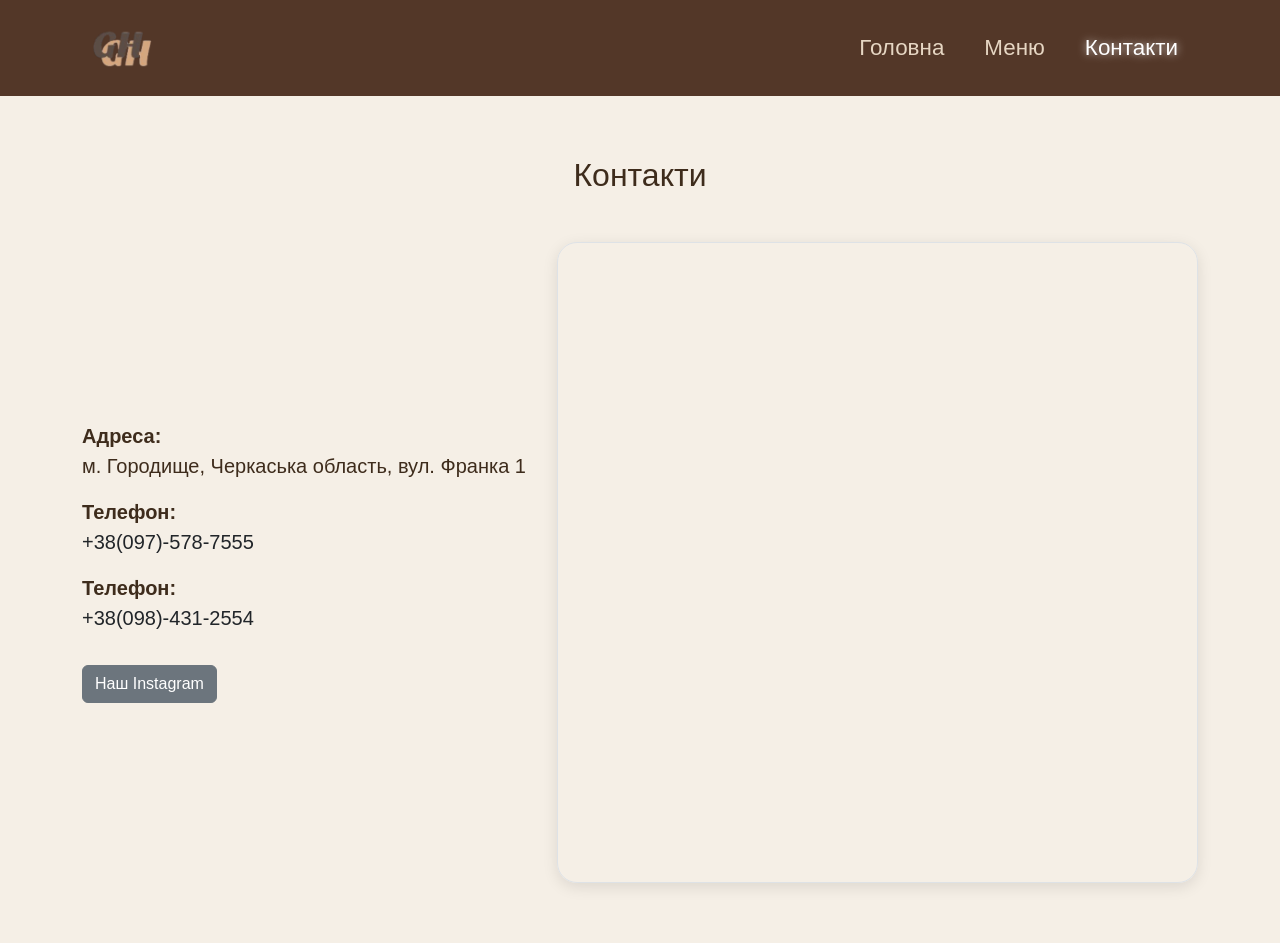
==== contacts.html @ 13717b5b "Add IDs to menu category headings" ====
<!DOCTYPE html>
<html lang="uk">
<head>
  <meta charset="UTF-8">
  <title>Контакти</title>
  <meta name="viewport" content="width=device-width, initial-scale=1">
  <link rel="icon" type="image/x-icon" href="favicon.png/favicons/favicon-16x16.png">
  <link href="https://cdn.jsdelivr.net/npm/bootstrap@5.3.3/dist/css/bootstrap.min.css" rel="stylesheet">
  <script src="https://cdn.jsdelivr.net/npm/bootstrap@5.3.3/dist/js/bootstrap.bundle.min.js"></script>
  <link rel="stylesheet" href="style.css">
</head>
<body>
<nav class="navbar navbar-expand-lg navbar-dark">
  <div class="container">
    <a class="navbar-brand" href="index.html">
      <img src="Logo 2.png" width="80">
    </a>
    <div class="collapse navbar-collapse show">
      <ul class="navbar-nav ms-auto">
        <li class="nav-item"><a class="nav-link" href="index.html">Головна</a></li>
        <li class="nav-item"><a class="nav-link" href="menu.html">Меню</a></li>
        <li class="nav-item"><a class="nav-link active" href="contacts.html">Контакти</a></li>
      </ul>
    </div>
  </div>
</nav>

<section class="section section-light">
  <div class="container">
    <h2 class="text-center mb-5">Контакти</h2>
    
    <div class="row g-4 align-items-center">
      <div class="col-md-5">
        <div class="contact-text">
          <p><strong>Адреса:</strong><br> м. Городище, Черкаська область, вул. Франка 1</p>
          <p><strong>Телефон:</strong><br> 
            <a href="tel:+380975787555" class="text-decoration-none text-dark">+38(097)-578-7555</a>
          </p>
          <p><strong>Телефон:</strong><br> 
            <a href="tel:+380984312554" class="text-decoration-none text-dark">+38(098)-431-2554</a>
          </p>
          <a href="https://www.instagram.com/gues_house/" target="_blank" class="btn btn-secondary mt-3">
             Наш Instagram
          </a>
        </div>
      </div>

      <div class="col-md-7">
        <div class="map-container" style="border-radius: 20px; overflow: hidden; box-shadow: 0 4px 15px rgba(0,0,0,0.1); border: 1px solid #dee2e6; aspect-ratio: 1 / 1;">
          <iframe 
            src="https://www.google.com/maps/embed?pb=!1m18!1m12!1m3!1d10409.43432483406!2d31.4502701349016!3d49.288550102102526!2m3!1f0!2f0!3f0!3m2!1i1024!2i768!4f13.1!3m3!1m2!1s0x40d16068ce5330b3%3A0xba3a51952649eae7!2z0JPQvtGB0YLQuNC90L3QuNC5INC00LLRltGA!5e0!3m2!1suk!2sua!4v1778504378162!5m2!1suk!2sua" 
            width="100%" 
            height="100%" 
            style="border:0; display: block;" 
            allowfullscreen="" 
            loading="lazy" 
            referrerpolicy="no-referrer-when-downgrade">
          </iframe>
        </div>
      </div>
    </div>
  </div>
</section>
</body>
</html>
---- style.css ----
html {
  scroll-behavior: smooth;
}

body {
  font-size: 1.25rem; /* Збільшено розмір всього тексту */
  margin: 0;
  font-family: "Segoe UI", sans-serif;
  color: #3e2c1c;
  background-color: #f5efe6;
}

/* NAVBAR */
.navbar {
  background-color: rgba(75, 46, 30, 0.95) !important;
}

.nav-link {
  font-size: 1.4rem !important; /* Збільшено розмір кнопок на панелі */
  padding: 10px 20px !important;
  color: #e6d6c3 !important;
  transition: all 0.3s ease;
}

/* ACTIVE NAV LINK */
.nav-link.active {
  color: #ffffff !important;
  text-shadow: 0 0 8px rgba(255, 255, 255, 0.7);
}

/* HERO */
.hero {
  position: relative;
  min-height: 100vh;
  padding: 80px 20px;
  display: flex;
  align-items: center;
  justify-content: center;
  text-align: center;
  color: #fff;

  /* 🔁 ТУТ МІНЯЄШ ФОТО */
  background-image: url("img1.jpg");
  background-size: cover;
  background-position: center;
}

.hero::before {
  content: "";
  position: absolute;
  inset: 0;
  background: rgba(60, 40, 25, 0.6);
  backdrop-filter: blur(6px);
}

.hero-content {
  position: relative;
  z-index: 2;
  max-width: 720px;
}

.hero-content h1 {
  font-size: 50px;
  font-weight: 700;
  margin-bottom: 15px;
}

.hero-content p {
  font-size: 20px;
  line-height: 1.6;
}

/* SECTIONS */
.section {
  padding: 60px 20px;
}

.section-dark {
  background-color: #f1e4d1;
}

/* MENU */
.menu-category h3 {
  border-bottom: 2px solid #6f4e37;
  padding-bottom: 10px;
  margin-bottom: 20px;
}

.menu-item {
  margin-bottom: 20px;
}

.menu-item-title {
  display: flex;
  justify-content: space-between;
  align-items: flex-start;
  width: 100%;
  font-weight: 600;
}

.menu-price {
  text-align: right;
  white-space: nowrap;
}

.menu-grams {
  font-size: 13px;
  color: #6b4b35;
}

.menu-item-desc {
  font-size: 14px;
  color: #5a3e2b;
}
/* КНОПКА ПОВЕРНЕННЯ ВГОРУ */
#btn-back-to-top {
  position: fixed;
  bottom: 30px;
  right: 30px;
  display: none;
  z-index: 1000;
  background-color: #4b2e1e;
  color: #e6d6c3;
  border: 2px solid #e6d6c3;
  border-radius: 50%;
  width: 60px;
  height: 60px;
  font-size: 30px;
  cursor: pointer;
  box-shadow: 0 4px 10px rgba(0,0,0,0.5);
  transition: all 0.3s ease;
}

#btn-back-to-top:hover {
  background-color: #e6d6c3;
  color: #4b2e1e;
  transform: scale(1.1);
}
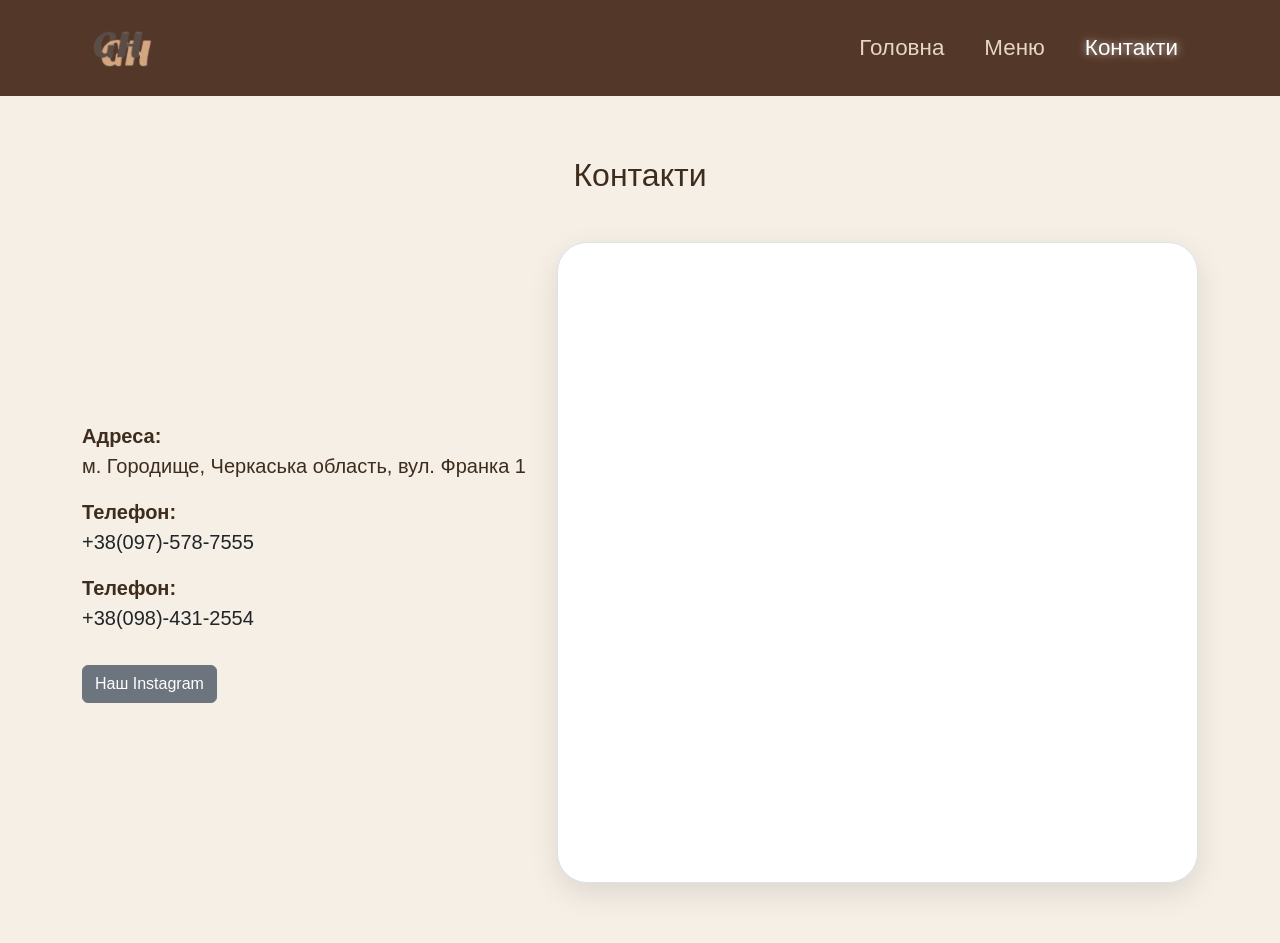
==== commit 34f1ce04: "Add IDs to menu category headings" ====
--- a/contacts.html
+++ b/contacts.html
@@ -46,20 +46,5 @@
       </div>
 
       <div class="col-md-7">
-        <div class="map-container" style="border-radius: 20px; overflow: hidden; box-shadow: 0 4px 15px rgba(0,0,0,0.1); border: 1px solid #dee2e6; aspect-ratio: 1 / 1;">
-          <iframe 
-            src="https://www.google.com/maps/embed?pb=!1m18!1m12!1m3!1d10409.43432483406!2d31.4502701349016!3d49.288550102102526!2m3!1f0!2f0!3f0!3m2!1i1024!2i768!4f13.1!3m3!1m2!1s0x40d16068ce5330b3%3A0xba3a51952649eae7!2z0JPQvtGB0YLQuNC90L3QuNC5INC00LLRltGA!5e0!3m2!1suk!2sua!4v1778504378162!5m2!1suk!2sua" 
-            width="100%" 
-            height="100%" 
-            style="border:0; display: block;" 
-            allowfullscreen="" 
-            loading="lazy" 
-            referrerpolicy="no-referrer-when-downgrade">
-          </iframe>
-        </div>
-      </div>
-    </div>
-  </div>
-</section>
-</body>
-</html>
+        <div class="map-frame" style="padding: 15px; background: #fff; border-radius: 30px; box-shadow: 0 10px 30px rgba(0,0,0,0.1); border: 1px solid #dee2e6; aspect-ratio: 1 / 1;">
+          <div class="map-container" style="border-radius: 20px; overflow: hidden
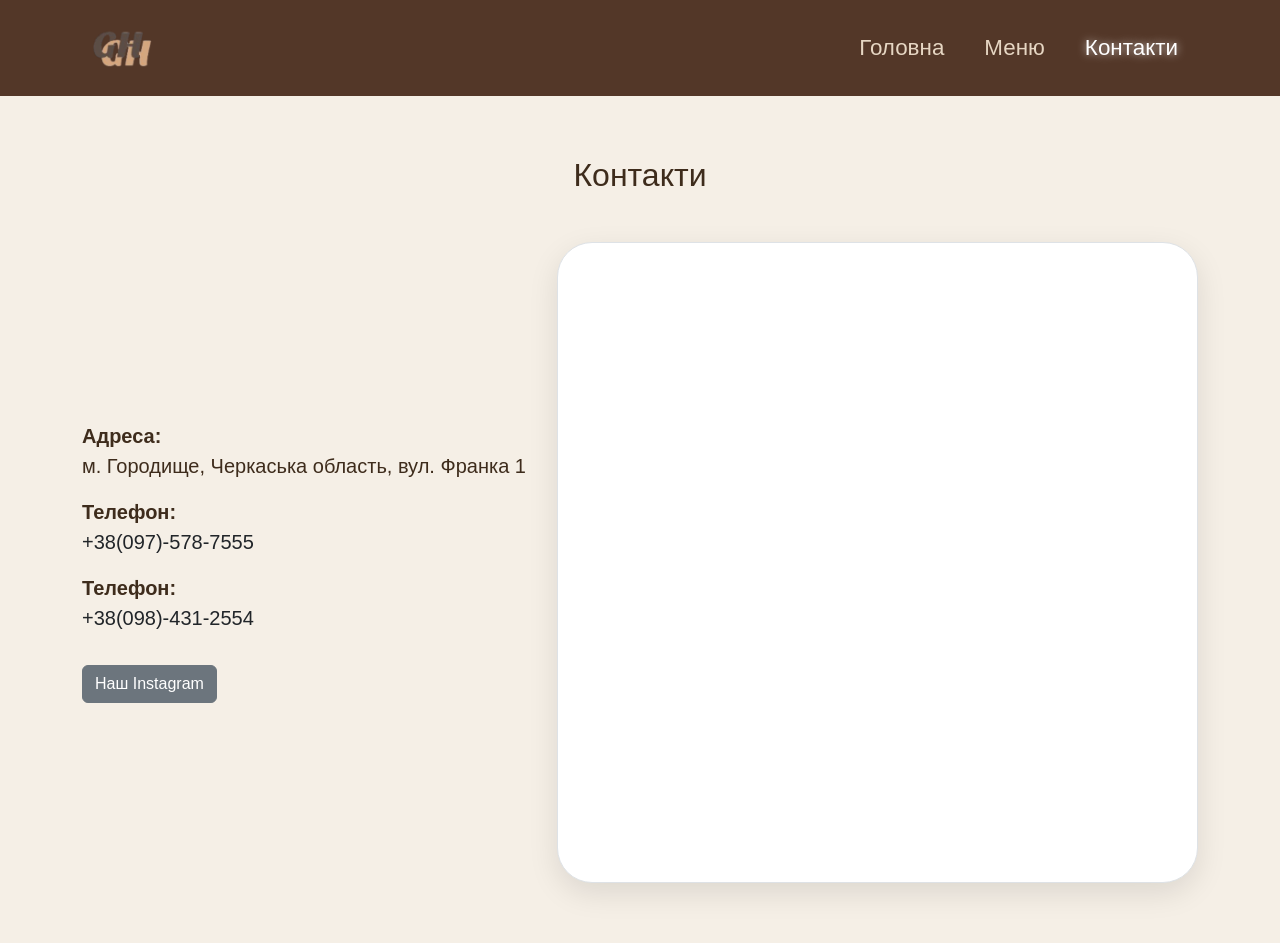
==== commit 02d9b3a7: "Add IDs to menu category headings" ====
--- a/contacts.html
+++ b/contacts.html
@@ -46,5 +46,22 @@
       </div>
 
       <div class="col-md-7">
-        <div class="map-frame" style="padding: 15px; background: #fff; border-radius: 30px; box-shadow: 0 10px 30px rgba(0,0,0,0.1); border: 1px solid #dee2e6; aspect-ratio: 1 / 1;">
-          <div class="map-container" style="border-radius: 20px; overflow: hidden
+        <div class="map-frame" style="padding: 20px; background: #fff; border-radius: 35px; box-shadow: 0 10px 30px rgba(0,0,0,0.1); border: 1px solid #dee2e6; aspect-ratio: 1 / 1;">
+          <div class="map-container" style="border-radius: 20px; overflow: hidden; width: 100%; height: 100%;">
+            <iframe 
+              src="https://www.google.com/maps/embed?pb=!1m14!1m8!1m3!1d4376.526145008408!2d31.450544974113683!3d49.289697521966076!3m2!1i1024!2i768!4f13.1!3m3!1m2!1s0x40d16068ce5330b3%3A0xba3a51952649eae7!2z0JPQvtGB0YLQuNC90L3QuNC5INC00LLRltGA!5e0!3m2!1suk!2sua!4v1778506476156!5m2!1suk!2sua" 
+              width="100%" 
+              height="100%" 
+              style="border:0; display: block;" 
+              allowfullscreen="" 
+              loading="lazy" 
+              referrerpolicy="no-referrer-when-downgrade">
+            </iframe>
+          </div>
+        </div>
+      </div>
+    </div>
+  </div>
+</section>
+</body>
+</html>
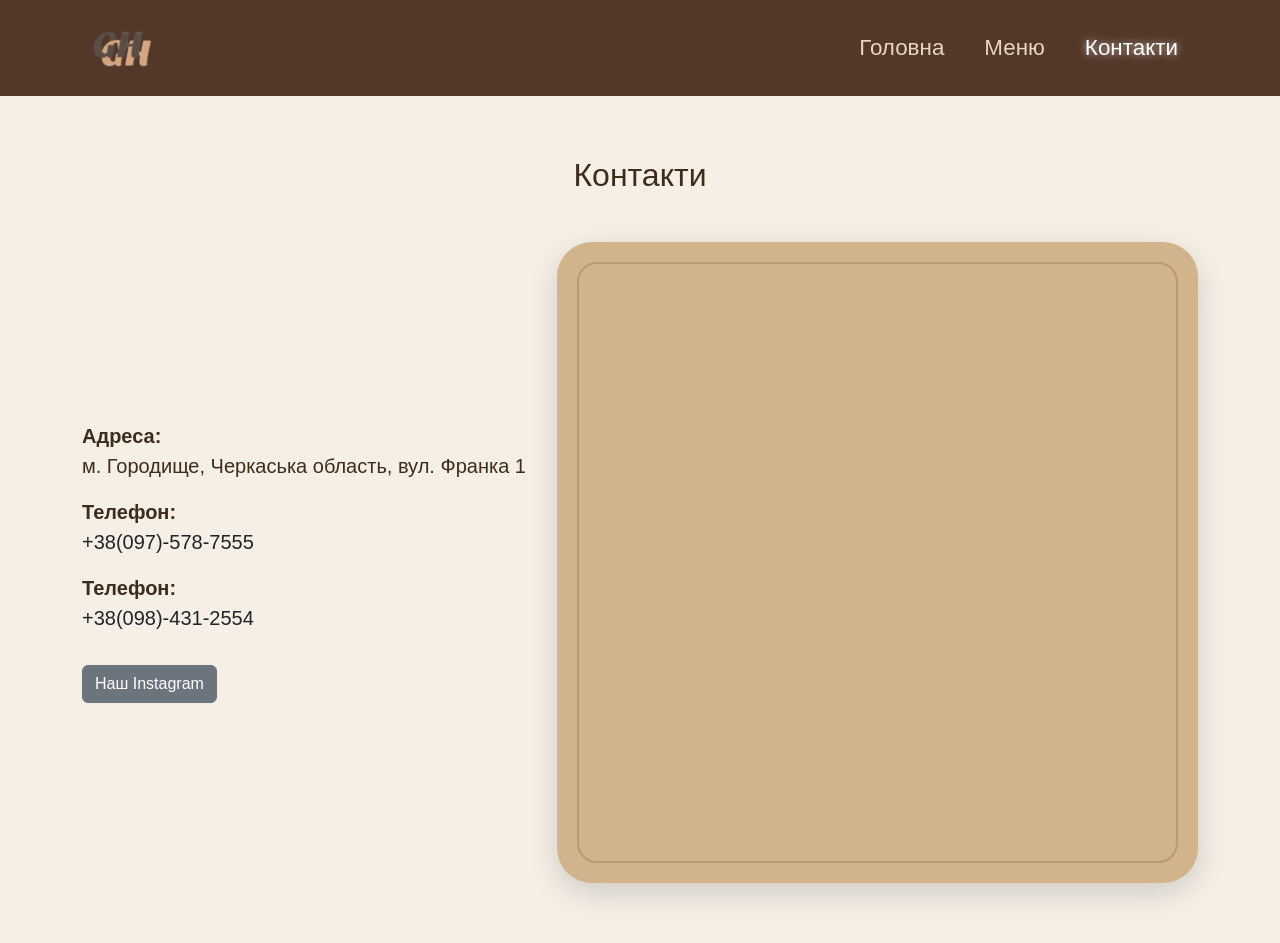
==== commit ae598293: "Add IDs to menu category headings" ====
--- a/contacts.html
+++ b/contacts.html
@@ -46,8 +46,8 @@
       </div>
 
       <div class="col-md-7">
-        <div class="map-frame" style="padding: 20px; background: #fff; border-radius: 35px; box-shadow: 0 10px 30px rgba(0,0,0,0.1); border: 1px solid #dee2e6; aspect-ratio: 1 / 1;">
-          <div class="map-container" style="border-radius: 20px; overflow: hidden; width: 100%; height: 100%;">
+        <div class="map-outer-frame" style="padding: 20px; background-color: #d2b48c; border-radius: 35px; box-shadow: 0 10px 30px rgba(0,0,0,0.15); aspect-ratio: 1 / 1;">
+          <div class="map-container" style="border-radius: 20px; overflow: hidden; width: 100%; height: 100%; border: 2px solid #bc9a70;">
             <iframe 
               src="https://www.google.com/maps/embed?pb=!1m14!1m8!1m3!1d4376.526145008408!2d31.450544974113683!3d49.289697521966076!3m2!1i1024!2i768!4f13.1!3m3!1m2!1s0x40d16068ce5330b3%3A0xba3a51952649eae7!2z0JPQvtGB0YLQuNC90L3QuNC5INC00LLRltGA!5e0!3m2!1suk!2sua!4v1778506476156!5m2!1suk!2sua" 
               width="100%" 
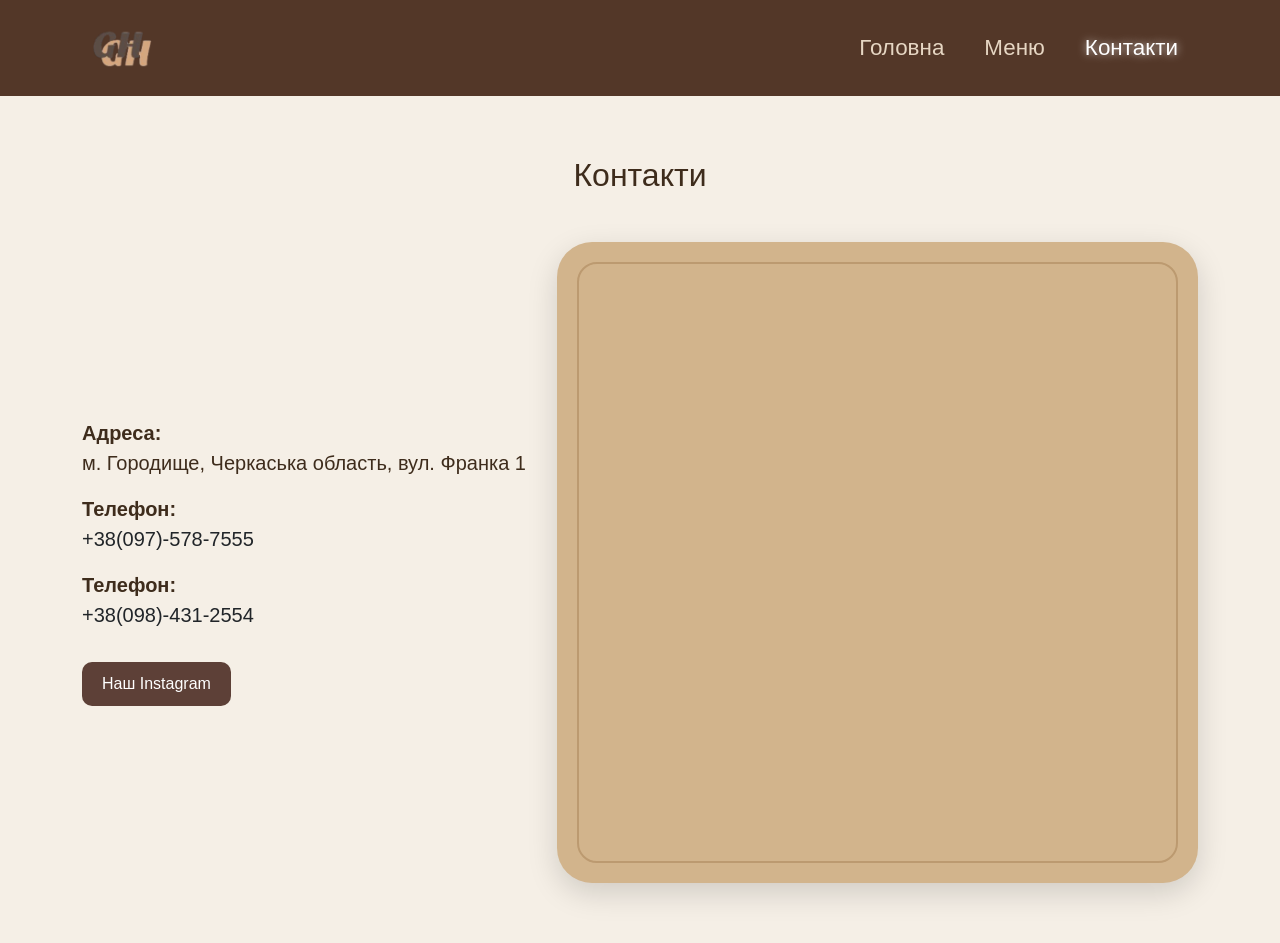
==== commit 1b7910a4: "Add IDs to menu category headings" ====
--- a/contacts.html
+++ b/contacts.html
@@ -39,7 +39,7 @@
           <p><strong>Телефон:</strong><br> 
             <a href="tel:+380984312554" class="text-decoration-none text-dark">+38(098)-431-2554</a>
           </p>
-          <a href="https://www.instagram.com/gues_house/" target="_blank" class="btn btn-secondary mt-3">
+          <a href="https://www.instagram.com/gues_house/" target="_blank" class="btn mt-3" style="background-color: #5d4037; color: white; border: none; padding: 10px 20px; border-radius: 10px;">
              Наш Instagram
           </a>
         </div>
